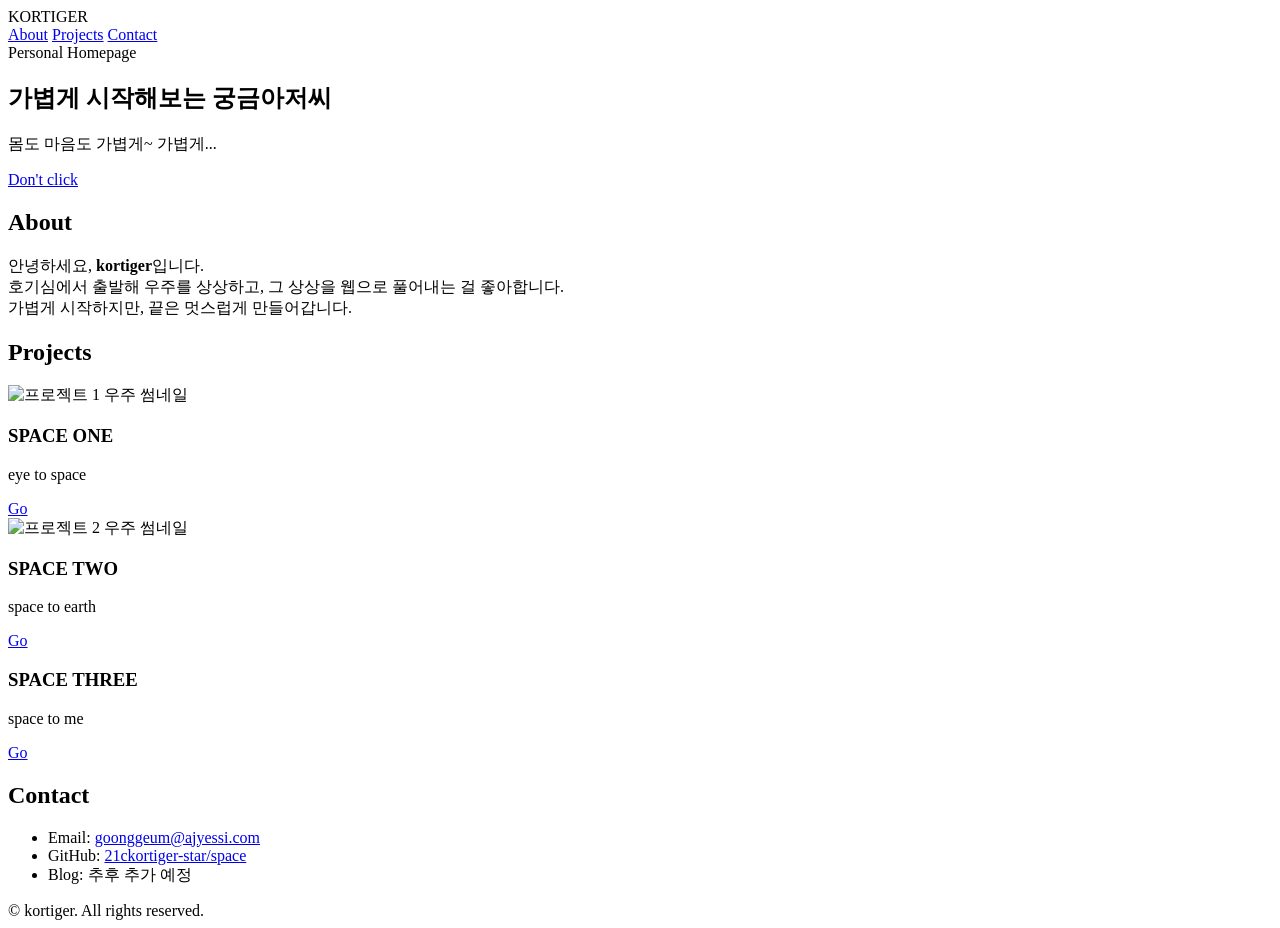
==== src/main/resources/static/index.html @ c830c3dd "." ====
<!doctype html>
<html lang="ko">

<head>
  <meta charset="UTF-8" />
  <meta name="viewport" content="width=device-width, initial-scale=1.0" />
  <title>kortiger | Home</title>
  <link rel="stylesheet" href="/css/style.css" />
</head>

<body>
  <header class="site-header">
    <div class="container nav">
      <div class="logo">KORTIGER</div>
      <nav>
        <a href="#about">About</a>
        <a href="#projects">Projects</a>
        <a href="#contact">Contact</a>
      </nav>
    </div>
  </header>

  <main>
    <section class="hero container">
      <span class="badge">Personal Homepage</span>
      <h1>가볍게 시작해보는 궁금아저씨</h1>
      <p class="sub"> 몸도 마음도 가볍게~ 가볍게...</p>
      <div class="cta-wrap">
        <a class="btn primary" href="#projects">Don't click</a>
        <a class="btn" href="#contact"></a>
      </div>
    </section>

    <section id="about" class="section">
      <div class="container">
        <h2>About</h2>
        <p class="sub">
          안녕하세요, <strong>kortiger</strong>입니다.<br />
          호기심에서 출발해 우주를 상상하고, 그 상상을 웹으로 풀어내는 걸 좋아합니다.<br />
          가볍게 시작하지만, 끝은 멋스럽게 만들어갑니다.
        </p>
      </div>
    </section>

    <section id="projects" class="section alt">
      <div class="container">
        <h2>Projects</h2>
        <div class="grid">
          <article class="card">
            <img src="/images/space/space_001.jpg" alt="프로젝트 1 우주 썸네일" />
            <h3>SPACE ONE</h3>
            <p>eye to space</p>
            <a href="/projects/project1.html">Go</a>
          </article>
          <article class="card">
            <img src="/images/space/space_2-1.jpg" alt="프로젝트 2 우주 썸네일" />
            <h3>SPACE TWO</h3>
            <p>space to earth</p>
            <a href="/projects/project2.html">Go</a>
          </article>
          <article class="card">
            <h3>SPACE THREE</h3>
            <p>space to me</p>
            <a href="#">Go</a>
          </article>
        </div>
      </div>
    </section>

    <section id="contact" class="section">
      <div class="container">
        <h2>Contact</h2>
        <ul class="contact-list">
          <li>Email: <a href="mailto:goonggeum@ajyessi.com">goonggeum@ajyessi.com</a></li>
          <li>GitHub: <a href="https://github.com/21ckortiger-star/space" target="_blank"
              rel="noopener noreferrer">21ckortiger-star/space</a></li>
          <li>Blog: 추후 추가 예정</li>
        </ul>
      </div>
    </section>
  </main>

  <footer class="site-footer">
    <div class="container">© <span id="year"></span> kortiger. All rights reserved.</div>
  </footer>

  <script src="/js/main.js"></script>
</body>

</html>
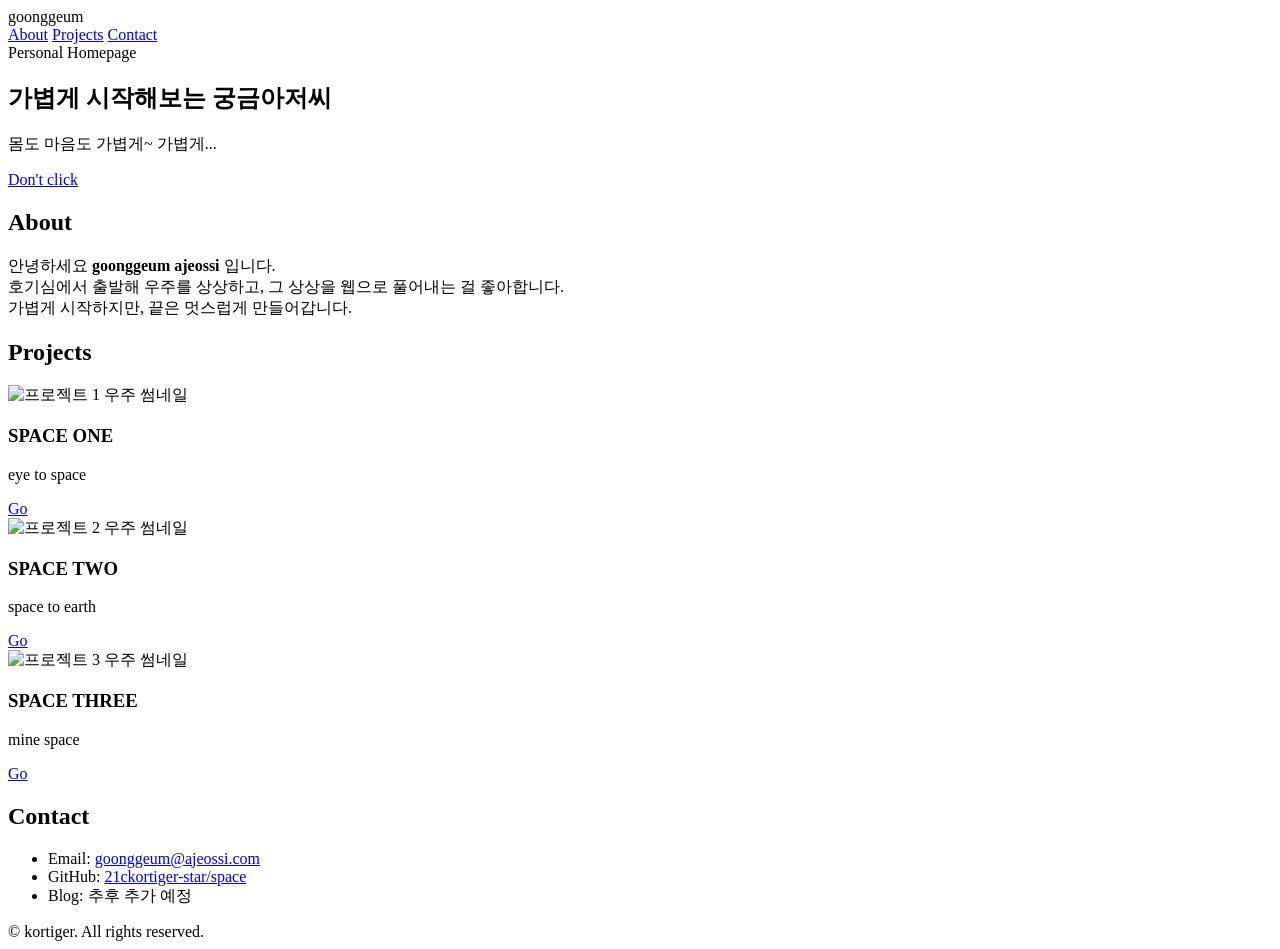
==== commit 2700c57f: "image 변경, 첨가 / css 변경" ====
--- a/src/main/resources/static/index.html
+++ b/src/main/resources/static/index.html
@@ -4,14 +4,14 @@
 <head>
   <meta charset="UTF-8" />
   <meta name="viewport" content="width=device-width, initial-scale=1.0" />
-  <title>kortiger | Home</title>
+  <title>goonggeum | Home</title>
   <link rel="stylesheet" href="/css/style.css" />
 </head>
 
 <body>
   <header class="site-header">
     <div class="container nav">
-      <div class="logo">KORTIGER</div>
+      <div class="logo">goonggeum</div>
       <nav>
         <a href="#about">About</a>
         <a href="#projects">Projects</a>
@@ -35,7 +35,7 @@
       <div class="container">
         <h2>About</h2>
         <p class="sub">
-          안녕하세요, <strong>kortiger</strong>입니다.<br />
+          안녕하세요 <strong>goonggeum ajeossi </strong>입니다.<br />
           호기심에서 출발해 우주를 상상하고, 그 상상을 웹으로 풀어내는 걸 좋아합니다.<br />
           가볍게 시작하지만, 끝은 멋스럽게 만들어갑니다.
         </p>
@@ -47,7 +47,7 @@
         <h2>Projects</h2>
         <div class="grid">
           <article class="card">
-            <img src="/images/space/space_001.jpg" alt="프로젝트 1 우주 썸네일" />
+            <img src="/images/space/space_1-1.jpg" alt="프로젝트 1 우주 썸네일" />
             <h3>SPACE ONE</h3>
             <p>eye to space</p>
             <a href="/projects/project1.html">Go</a>
@@ -59,9 +59,10 @@
             <a href="/projects/project2.html">Go</a>
           </article>
           <article class="card">
+            <img src="/images/space/space_3-1.jpg" alt="프로젝트 3 우주 썸네일" />
             <h3>SPACE THREE</h3>
-            <p>space to me</p>
-            <a href="#">Go</a>
+            <p>mine space</p>
+            <a href="/projects/project3.html">Go</a>
           </article>
         </div>
       </div>
@@ -71,7 +72,7 @@
       <div class="container">
         <h2>Contact</h2>
         <ul class="contact-list">
-          <li>Email: <a href="mailto:goonggeum@ajyessi.com">goonggeum@ajyessi.com</a></li>
+          <li>Email: <a href="mailto:goonggeum@ajyessi.com">goonggeum@ajeossi.com</a></li>
           <li>GitHub: <a href="https://github.com/21ckortiger-star/space" target="_blank"
               rel="noopener noreferrer">21ckortiger-star/space</a></li>
           <li>Blog: 추후 추가 예정</li>
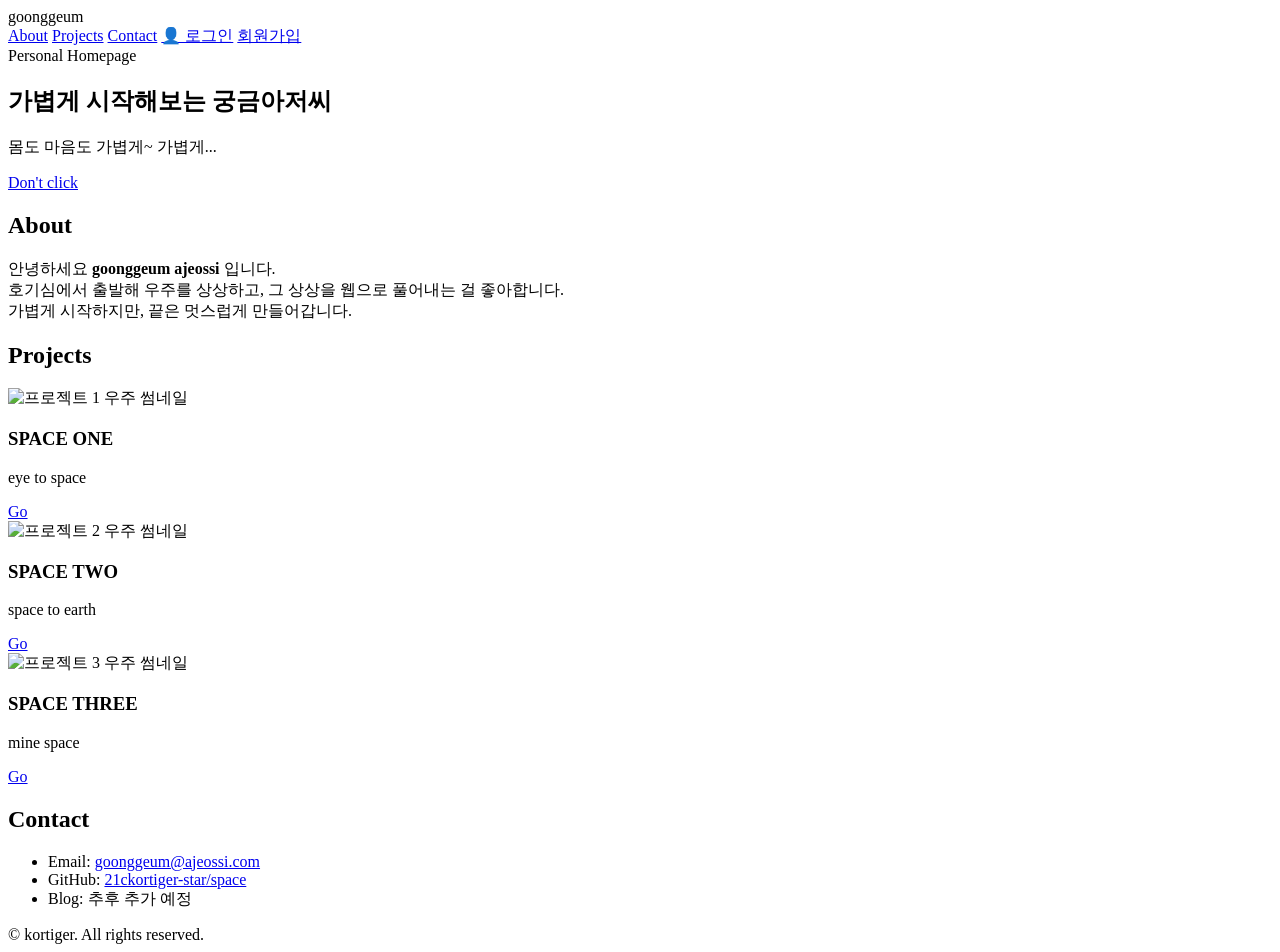
==== commit d957cb0e: "Add login/signup buttons to main homepage navigation" ====
--- a/src/main/resources/static/index.html
+++ b/src/main/resources/static/index.html
@@ -16,6 +16,8 @@
         <a href="#about">About</a>
         <a href="#projects">Projects</a>
         <a href="#contact">Contact</a>
+        <a class="auth-btn login" href="/login">👤 로그인</a>
+        <a class="auth-btn signup" href="/signup">회원가입</a>
       </nav>
     </div>
   </header>
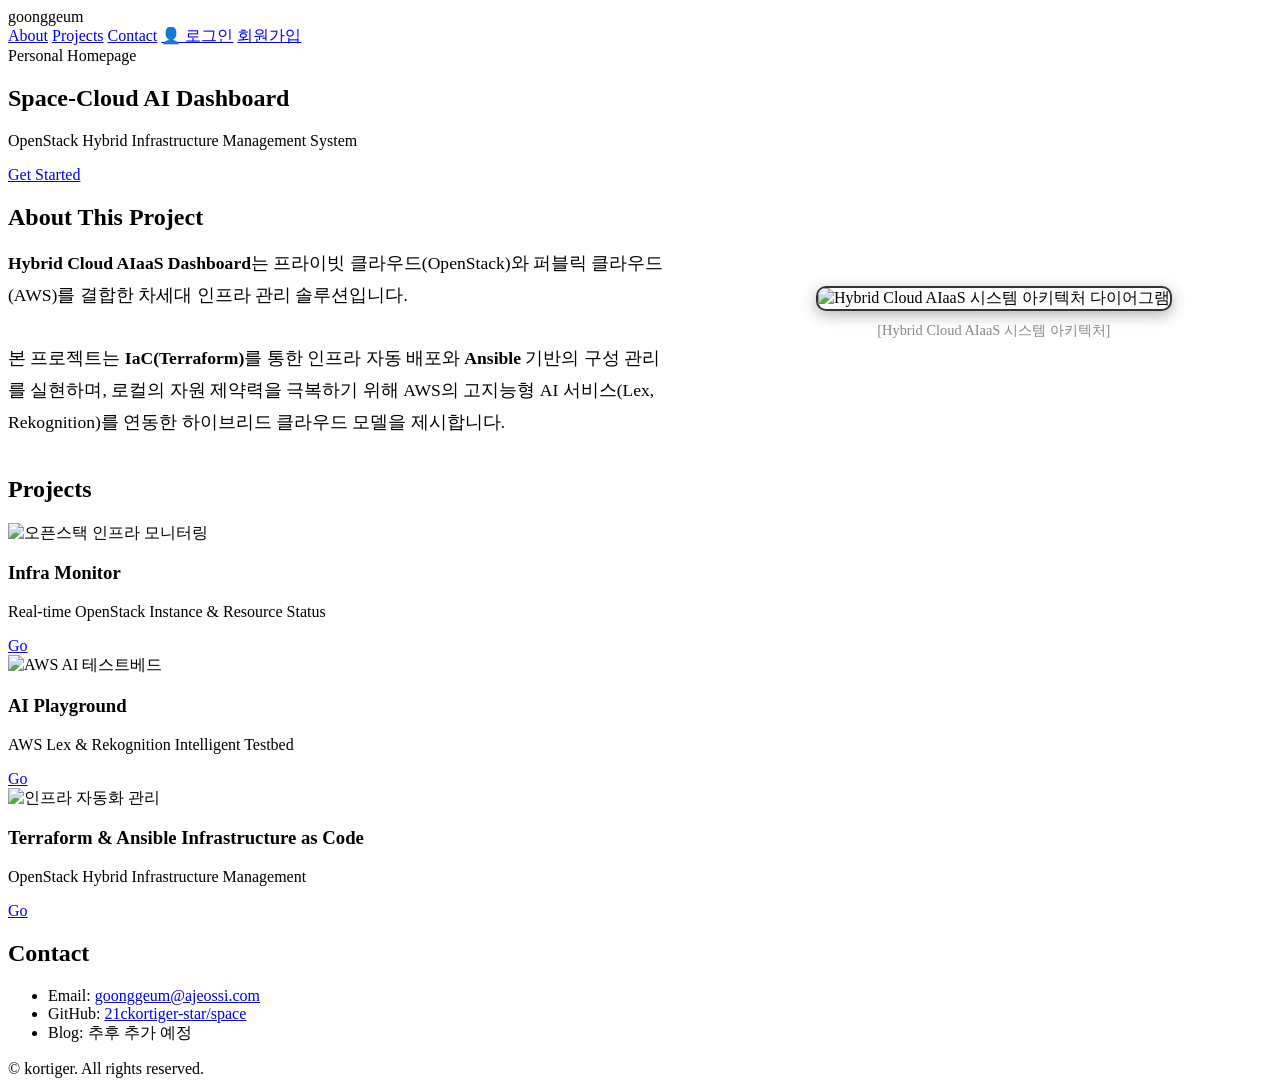
==== commit 55cb90cf: "메인화면 수정 01" ====
--- a/src/main/resources/static/index.html
+++ b/src/main/resources/static/index.html
@@ -25,22 +25,38 @@
   <main>
     <section class="hero container">
       <span class="badge">Personal Homepage</span>
-      <h1>가볍게 시작해보는 궁금아저씨</h1>
-      <p class="sub"> 몸도 마음도 가볍게~ 가볍게...</p>
+      <h1>Space-Cloud AI Dashboard</h1>
+      <p class="sub"> OpenStack Hybrid Infrastructure Management System</p>
       <div class="cta-wrap">
-        <a class="btn primary" href="#projects">Don't click</a>
+        <a class="btn primary" href="#projects">Get Started</a>
         <a class="btn" href="#contact"></a>
       </div>
     </section>
 
     <section id="about" class="section">
       <div class="container">
-        <h2>About</h2>
-        <p class="sub">
-          안녕하세요 <strong>goonggeum ajeossi </strong>입니다.<br />
-          호기심에서 출발해 우주를 상상하고, 그 상상을 웹으로 풀어내는 걸 좋아합니다.<br />
-          가볍게 시작하지만, 끝은 멋스럽게 만들어갑니다.
-        </p>
+        <div class="about-wrapper"
+          style="display: grid; grid-template-columns: 1.2fr 1fr; gap: 40px; align-items: center;">
+
+          <div class="about-text">
+            <h2 style="margin-bottom: 10px;">About This Project</h2>
+            <p class="sub" style="font-size: 1.1rem; line-height: 1.8;">
+              <strong>Hybrid Cloud AIaaS Dashboard</strong>는 프라이빗 클라우드(OpenStack)와
+              퍼블릭 클라우드(AWS)를 결합한 차세대 인프라 관리 솔루션입니다.<br /><br />
+              본 프로젝트는 <strong>IaC(Terraform)</strong>를 통한 인프라 자동 배포와
+              <strong>Ansible</strong> 기반의 구성 관리를 실현하며,
+              로컬의 자원 제약력을 극복하기 위해 AWS의 고지능형 AI 서비스(Lex, Rekognition)를
+              연동한 하이브리드 클라우드 모델을 제시합니다.
+            </p>
+          </div>
+
+          <div class="about-image" style="text-align: center;">
+            <img src="/images/architecture_diagram.png" alt="Hybrid Cloud AIaaS 시스템 아키텍처 다이어그램"
+              style="max-width: 100%; height: auto; border-radius: 10px; box-shadow: 0 4px 15px rgba(0,0,0,0.3); border: 2px solid #333;">
+            <p style="font-size: 0.9rem; color: #888; margin-top: 10px;">[Hybrid Cloud AIaaS 시스템 아키텍처]</p>
+          </div>
+
+        </div>
       </div>
     </section>
 
@@ -49,21 +65,21 @@
         <h2>Projects</h2>
         <div class="grid">
           <article class="card">
-            <img src="/images/space/space_1-1.jpg" alt="프로젝트 1 우주 썸네일" />
-            <h3>SPACE ONE</h3>
-            <p>eye to space</p>
+            <img src="/images/space/space_1-1.jpg" alt="오픈스택 인프라 모니터링" />
+            <h3>Infra Monitor</h3>
+            <p>Real-time OpenStack Instance & Resource Status</p>
             <a href="/projects/project1.html">Go</a>
           </article>
           <article class="card">
-            <img src="/images/space/space_2-1.jpg" alt="프로젝트 2 우주 썸네일" />
-            <h3>SPACE TWO</h3>
-            <p>space to earth</p>
+            <img src="/images/space/space_2-1.jpg" alt="AWS AI 테스트베드" />
+            <h3>AI Playground</h3>
+            <p>AWS Lex & Rekognition Intelligent Testbed</p>
             <a href="/projects/project2.html">Go</a>
           </article>
           <article class="card">
-            <img src="/images/space/space_3-1.jpg" alt="프로젝트 3 우주 썸네일" />
-            <h3>SPACE THREE</h3>
-            <p>mine space</p>
+            <img src="/images/space/space_3-1.jpg" alt="인프라 자동화 관리" />
+            <h3>Terraform & Ansible Infrastructure as Code</h3>
+            <p>OpenStack Hybrid Infrastructure Management</p>
             <a href="/projects/project3.html">Go</a>
           </article>
         </div>
